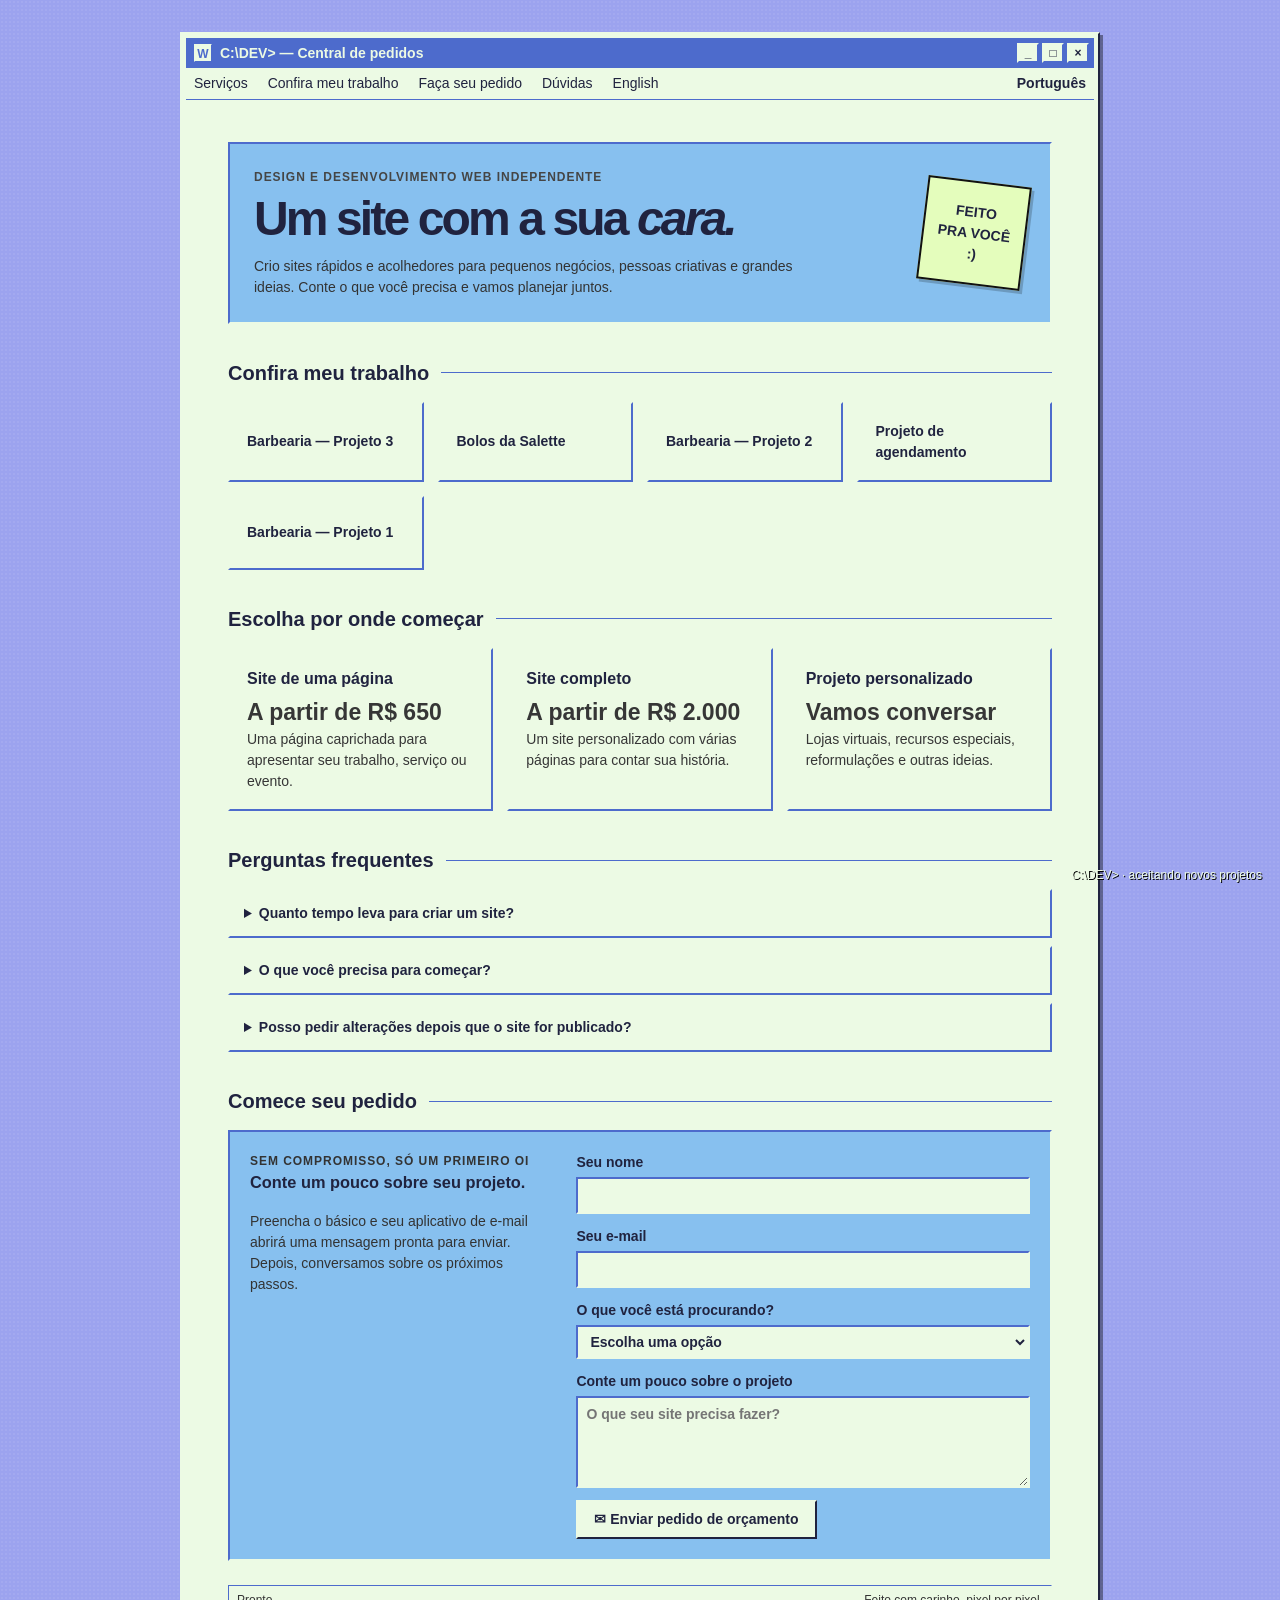
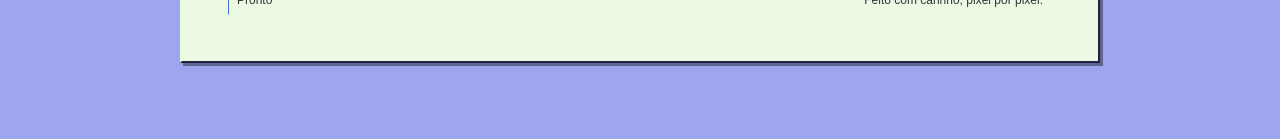
==== pt-br.html @ 657a67aa "origin" ====
<!doctype html>
<html lang="pt-BR">
  <head>
    <meta charset="utf-8" />
    <meta name="viewport" content="width=device-width, initial-scale=1" />
    <meta name="theme-color" content="#9CA3EF" />
    <title>C:\DEV&gt; — Sites personalizados sob encomenda</title>
    <link rel="stylesheet" href="css/styles.css" />
    <script src="js/main.js" defer></script>
  </head>
  <body>
    <div class="window">
      <header class="titlebar">
        <div class="title">
          <span class="title-icon" aria-hidden="true">W</span>
          <span>C:\DEV&gt; — Central de pedidos</span>
        </div>
        <div class="window-controls" aria-hidden="true">
          <span>_</span><span>□</span><span>×</span>
        </div>
      </header>
      <nav class="menubar" aria-label="Navegação principal">
        <a href="#services">Serviços</a>
        <a href="#work">Confira meu trabalho</a>
        <a href="#order">Faça seu pedido</a>
        <a href="#faq">Dúvidas</a>
        <a href="index.html?lang=en" lang="en">English</a>
        <a class="language-switch" href="pt-br.html?lang=pt-BR" lang="pt-BR" aria-current="page">Português</a>
      </nav>

      <main>
        <section class="hero" aria-labelledby="hero-title">
          <div>
            <p class="eyebrow">Design e desenvolvimento web independente</p>
            <h1 id="hero-title">Um site com a sua <em>cara.</em></h1>
            <p>
              Crio sites rápidos e acolhedores para pequenos negócios, pessoas
              criativas e grandes ideias. Conte o que você precisa e vamos
              planejar juntos.
            </p>
          </div>
          <div class="hero-sticker" aria-label="Feito para você">
            FEITO<br />PRA VOCÊ<br />:)
          </div>
        </section>

        <section class="section" id="work" aria-labelledby="work-title">
          <div class="section-heading">
            <h2 id="work-title">Confira meu trabalho</h2>
          </div>
          <div class="work-grid">
            <a class="work-item" href="https://silvamike1710-oss.github.io/barbershop-3/#" target="_blank" rel="noopener noreferrer">
              Barbearia — Projeto 3
            </a>
            <a class="work-item" href="https://silvamike1710-oss.github.io/BolosDaSalette/" target="_blank" rel="noopener noreferrer">
              Bolos da Salette
            </a>
            <a class="work-item" href="https://silvamike1710-oss.github.io/barbershop-2/" target="_blank" rel="noopener noreferrer">
              Barbearia — Projeto 2
            </a>
            <a class="work-item" href="https://silvamike1710-oss.github.io/scheduling-project/#agendar" target="_blank" rel="noopener noreferrer">
              Projeto de agendamento
            </a>
            <a class="work-item" href="https://silvamike1710-oss.github.io/barbershop-1/" target="_blank" rel="noopener noreferrer">
              Barbearia — Projeto 1
            </a>
          </div>
        </section>

        <section class="section" id="services" aria-labelledby="services-title">
          <div class="section-heading">
            <h2 id="services-title">Escolha por onde começar</h2>
          </div>
          <div class="packages">
            <article class="package">
              <h3>Site de uma página</h3>
              <p class="price">A partir de R$ 650</p>
              <p>Uma página caprichada para apresentar seu trabalho, serviço ou evento.</p>
            </article>
            <article class="package">
              <h3>Site completo</h3>
              <p class="price">A partir de R$ 2.000</p>
              <p>Um site personalizado com várias páginas para contar sua história.</p>
            </article>
            <article class="package">
              <h3>Projeto personalizado</h3>
              <p class="price">Vamos conversar</p>
              <p>Lojas virtuais, recursos especiais, reformulações e outras ideias.</p>
            </article>
          </div>
        </section>

        <section class="section" id="faq" aria-labelledby="faq-title">
          <div class="section-heading">
            <h2 id="faq-title">Perguntas frequentes</h2>
          </div>
          <div class="faq-list">
            <details class="faq-item">
              <summary>Quanto tempo leva para criar um site?</summary>
              <p>A maioria dos projetos leva de 2 a 4 semanas, dependendo do escopo e da rapidez para recebermos o conteúdo e o retorno.</p>
            </details>
            <details class="faq-item">
              <summary>O que você precisa para começar?</summary>
              <p>Um resumo dos seus objetivos, das páginas ou recursos necessários e dos textos, imagens ou materiais da sua marca que já tiver.</p>
            </details>
            <details class="faq-item">
              <summary>Posso pedir alterações depois que o site for publicado?</summary>
              <p>Sim. Vamos revisar o site final juntos, e você pode conversar comigo sobre atualizações ou suporte contínuo quando precisar.</p>
            </details>
          </div>
        </section>

        <section class="section" id="order" aria-labelledby="order-title">
          <div class="section-heading">
            <h2 id="order-title">Comece seu pedido</h2>
          </div>
          <div class="order-panel">
            <div class="order-copy">
              <p class="eyebrow">Sem compromisso, só um primeiro oi</p>
              <h3>Conte um pouco sobre seu projeto.</h3>
              <p>
                Preencha o básico e seu aplicativo de e-mail abrirá uma mensagem
                pronta para enviar. Depois, conversamos sobre os próximos passos.
              </p>
            </div>
            <form id="order-form">
              <label>
                Seu nome
                <input name="name" autocomplete="name" required />
              </label>
              <label>
                Seu e-mail
                <input name="email" type="email" autocomplete="email" required />
              </label>
              <label>
                O que você está procurando?
                <select name="package" required>
                  <option value="">Escolha uma opção</option>
                  <option>Site de uma página</option>
                  <option>Site completo</option>
                  <option>Projeto personalizado</option>
                </select>
              </label>
              <label>
                Conte um pouco sobre o projeto
                <textarea name="details" placeholder="O que seu site precisa fazer?" required></textarea>
              </label>
              <button class="button" type="submit">✉ Enviar pedido de orçamento</button>
            </form>
          </div>
        </section>

        <footer class="statusbar">
          <span>Pronto</span>
          <span>Feito com carinho, pixel por pixel.</span>
        </footer>
      </main>
    </div>
    <div class="desktop-note">C:\DEV&gt; · aceitando novos projetos</div>
  </body>
</html>
---- css/styles.css ----
:root {
        color-scheme: light;
        --desktop: #9CA3EF;
        --gray: #ECFAE4;
        --dark: #4D6BCC;
        --white: #ECFAE4;
        --navy: #4D6BCC;
        --sky: #87C0EF;
        --lime: #E4FDBC;
        --ink: #20233F;
      }

      * {
        box-sizing: border-box;
      }

      body {
        min-height: 100vh;
        margin: 0;
        padding: 32px 18px 76px;
        background-color: var(--desktop);
        background-image: radial-gradient(#ffffff12 1px, transparent 1px);
        background-size: 4px 4px;
        color: var(--ink);
        font-family: "MS Sans Serif", Tahoma, Geneva, sans-serif;
        font-size: 14px;
        line-height: 1.5;
      }

      button,
      input,
      select,
      textarea {
        font: inherit;
      }

      .window {
        width: min(100%, 920px);
        margin: 0 auto;
        padding: 4px;
        background: var(--gray);
        border: 2px solid;
        border-color: var(--white) var(--ink) var(--ink) var(--white);
        box-shadow: 3px 3px 0 #0006;
      }

      .titlebar {
        display: flex;
        align-items: center;
        justify-content: space-between;
        min-height: 30px;
        padding: 3px 5px 3px 8px;
        background: var(--navy);
        color: var(--white);
        font-weight: 700;
      }

      .title {
        display: flex;
        align-items: center;
        gap: 8px;
      }

      .title-icon {
        display: inline-grid;
        width: 18px;
        height: 18px;
        place-items: center;
        background: var(--gray);
        color: var(--navy);
        border: 1px solid;
        border-color: var(--white) var(--dark) var(--dark) var(--white);
        font-size: 12px;
      }

      .window-controls {
        display: flex;
        gap: 3px;
      }

      .window-controls span {
        display: grid;
        width: 22px;
        height: 20px;
        place-items: center;
        background: var(--gray);
        border: 2px solid;
        border-color: var(--white) var(--dark) var(--dark) var(--white);
        color: var(--ink);
        font-size: 12px;
        line-height: 1;
      }

      .menubar {
        display: flex;
        flex-wrap: wrap;
        gap: 20px;
        padding: 5px 8px;
        border-bottom: 1px solid var(--dark);
      }

      .language-switch {
        margin-left: auto;
      }

      .menubar a[aria-current="page"] {
        font-weight: 700;
      }

      .menubar a {
        color: var(--ink);
        text-decoration: none;
      }

      .menubar a:hover {
        text-decoration: underline;
      }

      main {
        padding: clamp(20px, 5vw, 42px);
      }

      .hero {
        display: grid;
        grid-template-columns: 1fr auto;
        align-items: center;
        gap: 24px;
        padding: 24px;
        background: var(--sky);
        border: 2px solid;
        border-color: var(--dark) var(--white) var(--white) var(--dark);
      }

      .eyebrow {
        margin: 0 0 8px;
        color: #454545;
        font-size: 12px;
        font-weight: 700;
        letter-spacing: 0.08em;
        text-transform: uppercase;
      }

      h1,
      h2,
      h3,
      p {
        margin-top: 0;
      }

      h1 {
        max-width: 550px;
        margin-bottom: 12px;
        font-size: clamp(30px, 5vw, 48px);
        letter-spacing: -0.06em;
        line-height: 1.04;
      }

      .hero p:last-child {
        max-width: 540px;
        margin-bottom: 0;
        color: #333;
      }

      .hero-sticker {
        display: grid;
        width: 104px;
        height: 104px;
        place-items: center;
        padding: 10px;
        transform: rotate(7deg);
        background: var(--lime);
        border: 2px solid #111;
        box-shadow: 3px 3px 0 #0003;
        font-weight: 700;
        text-align: center;
      }

      .section {
        margin-top: 34px;
      }

      .section-heading {
        display: flex;
        align-items: center;
        gap: 12px;
        margin-bottom: 14px;
      }

      .section-heading h2 {
        margin: 0;
        font-size: 20px;
      }

      .section-heading::after {
        height: 1px;
        flex: 1;
        background: var(--dark);
        box-shadow: 0 1px var(--white);
        content: "";
      }

      .packages {
        display: grid;
        grid-template-columns: repeat(3, minmax(0, 1fr));
        gap: 14px;
      }

      .work-grid {
        display: grid;
        grid-template-columns: repeat(auto-fit, minmax(min(100%, 180px), 1fr));
        gap: 14px;
      }

      .work-item {
        min-height: 74px;
        display: flex;
        align-items: center;
        padding: 17px;
        background: var(--gray);
        border: 2px solid;
        border-color: var(--white) var(--dark) var(--dark) var(--white);
        color: var(--ink);
        font-weight: 700;
        text-decoration: none;
      }

      .work-item:hover {
        background: var(--lime);
        text-decoration: underline;
      }

      .work-item:focus-visible {
        outline: 2px dotted var(--navy);
        outline-offset: 3px;
      }

      .package {
        padding: 17px;
        background: var(--gray);
        border: 2px solid;
        border-color: var(--white) var(--dark) var(--dark) var(--white);
      }

      .package h3 {
        margin-bottom: 4px;
        font-size: 16px;
      }

      .price {
        margin-bottom: 10px;
        color: var(--navy);
        font-size: 23px;
        font-weight: 700;
      }

      .price small {
        color: #444;
        font-size: 12px;
        font-weight: 400;
      }

      .package p {
        margin-bottom: 0;
        color: #363636;
      }

      .faq-list {
        display: grid;
        gap: 8px;
      }

      .faq-item {
        padding: 12px 14px;
        background: var(--gray);
        border: 2px solid;
        border-color: var(--white) var(--dark) var(--dark) var(--white);
      }

      .faq-item summary {
        font-weight: 700;
        cursor: pointer;
      }

      .faq-item p {
        margin: 10px 0 0;
        color: #363636;
      }

      .order-panel {
        display: grid;
        grid-template-columns: 0.8fr 1.2fr;
        gap: 24px;
        padding: 20px;
        background: var(--sky);
        border: 2px solid;
        border-color: var(--dark) var(--white) var(--white) var(--dark);
      }

      .order-copy p {
        margin-bottom: 0;
        color: #333;
      }

      form {
        display: grid;
        gap: 12px;
      }

      label {
        display: grid;
        gap: 4px;
        font-weight: 700;
      }

      input,
      select,
      textarea {
        width: 100%;
        min-height: 34px;
        padding: 6px 8px;
        background: var(--white);
        border: 2px solid;
        border-color: var(--dark) var(--white) var(--white) var(--dark);
        border-radius: 0;
        color: var(--ink);
      }

      textarea {
        min-height: 92px;
        resize: vertical;
      }

      input:focus,
      select:focus,
      textarea:focus {
        outline: 2px dotted var(--navy);
        outline-offset: 2px;
      }

      .button {
        justify-self: start;
        min-height: 38px;
        padding: 7px 16px;
        background: var(--gray);
        border: 2px solid;
        border-color: var(--white) var(--ink) var(--ink) var(--white);
        border-radius: 0;
        color: var(--ink);
        font-weight: 700;
        cursor: pointer;
      }

      .button:active {
        border-color: var(--ink) var(--white) var(--white) var(--ink);
      }

      .statusbar {
        display: flex;
        justify-content: space-between;
        gap: 12px;
        margin-top: 24px;
        padding: 5px 8px;
        border: 1px solid;
        border-color: var(--dark) var(--white) var(--white) var(--dark);
        color: #333;
        font-size: 12px;
      }

      .desktop-note {
        position: fixed;
        right: 18px;
        bottom: 16px;
        color: var(--white);
        font-size: 12px;
        text-shadow: 1px 1px #000;
      }

      @media (max-width: 650px) {
        body {
          padding: 12px 8px 54px;
        }

        .hero {
          grid-template-columns: 1fr;
        }

        .hero-sticker {
          width: 82px;
          height: 82px;
        }

        .packages,
        .order-panel {
          grid-template-columns: 1fr;
        }

        main {
          padding: 18px 12px;
        }
      }
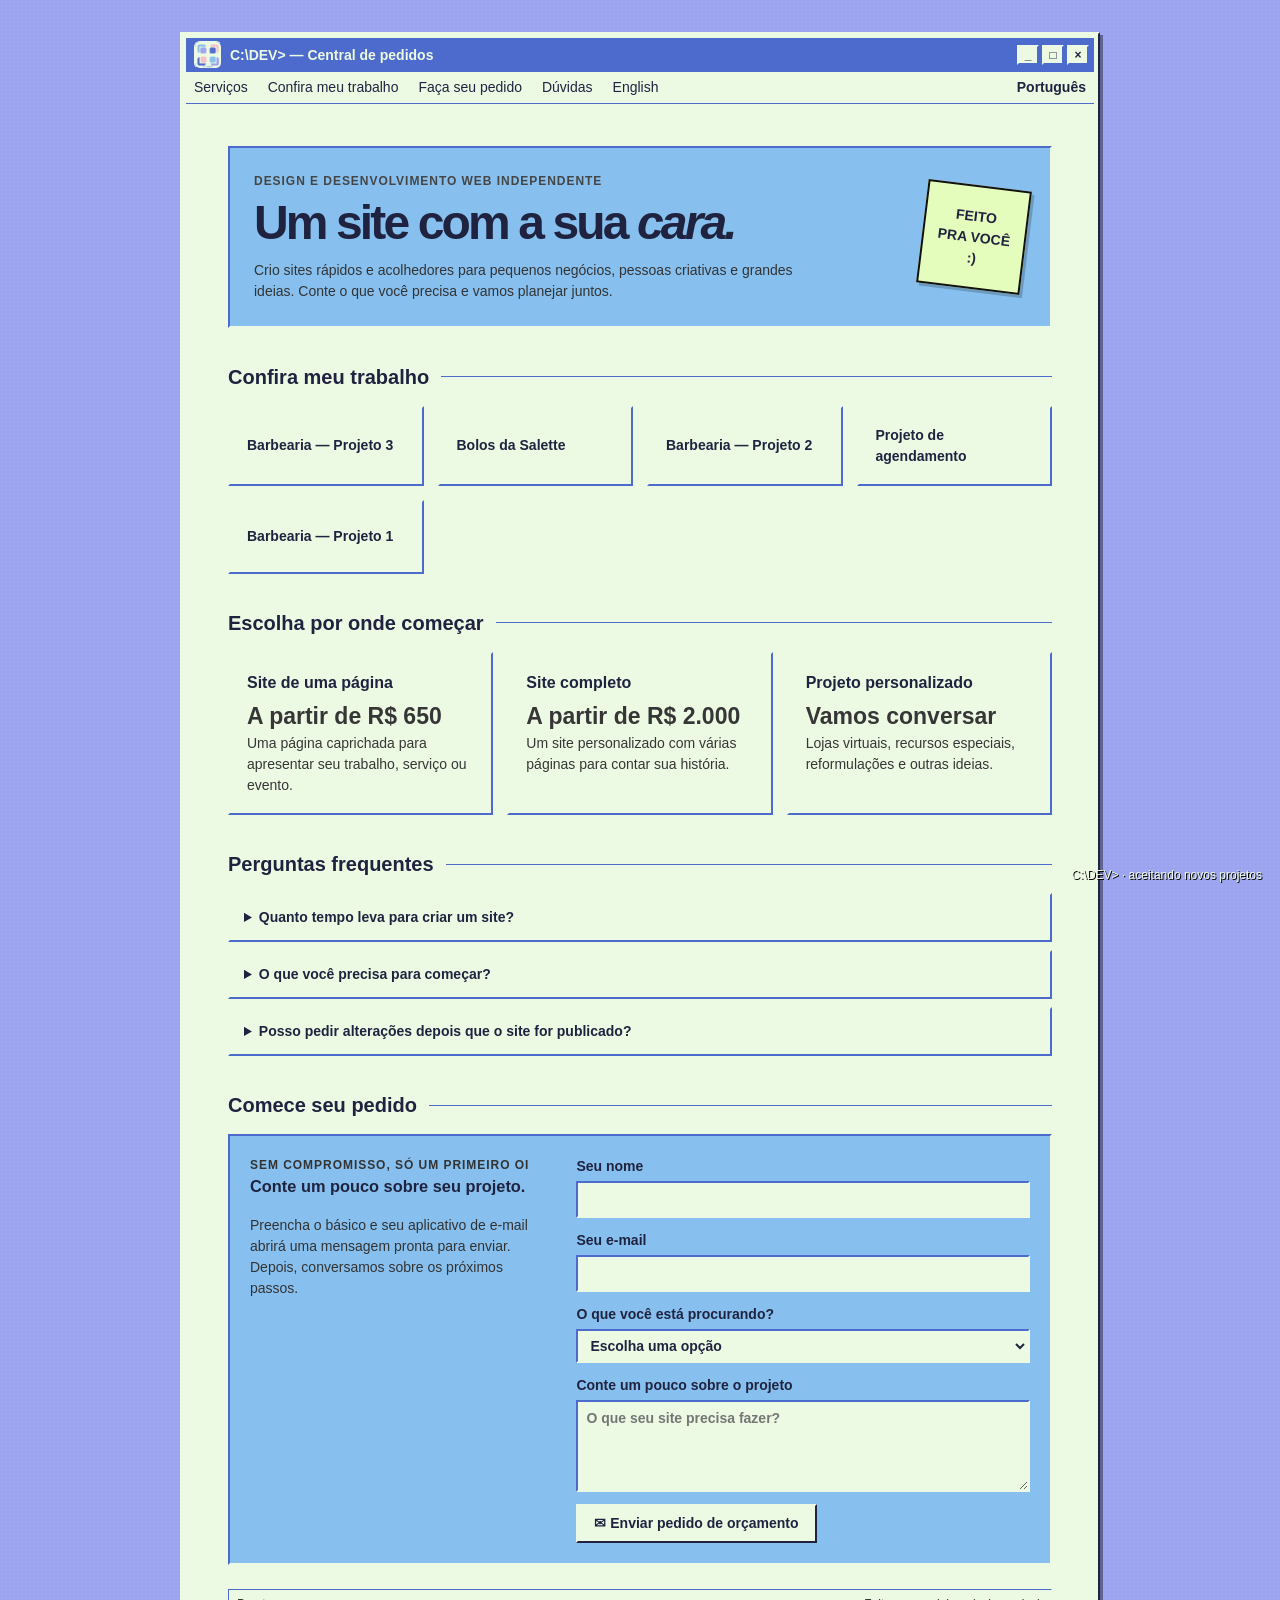
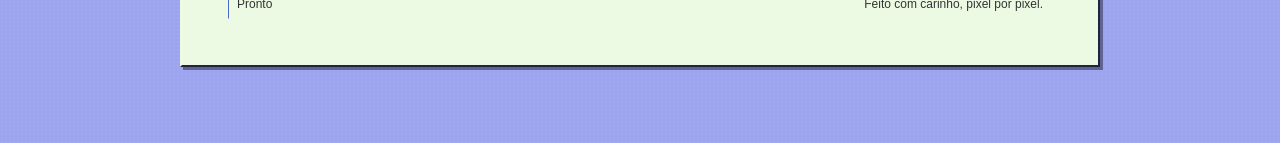
==== commit 183c8b86: "added icon" ====
--- a/pt-br.html
+++ b/pt-br.html
@@ -5,6 +5,7 @@
     <meta name="viewport" content="width=device-width, initial-scale=1" />
     <meta name="theme-color" content="#9CA3EF" />
     <title>C:\DEV&gt; — Sites personalizados sob encomenda</title>
+    <link rel="icon" type="image/png" href="img/CDEV-2.png" />
     <link rel="stylesheet" href="css/styles.css" />
     <script src="js/main.js" defer></script>
   </head>
@@ -12,7 +13,7 @@
     <div class="window">
       <header class="titlebar">
         <div class="title">
-          <span class="title-icon" aria-hidden="true">W</span>
+          <img class="title-icon" src="img/CDEV-2.png" alt="" aria-hidden="true" />
           <span>C:\DEV&gt; — Central de pedidos</span>
         </div>
         <div class="window-controls" aria-hidden="true">
--- a/css/styles.css
+++ b/css/styles.css
@@ -62,10 +62,11 @@
       }
 
       .title-icon {
-        display: inline-grid;
-        width: 18px;
-        height: 18px;
-        place-items: center;
+        display: block;
+        width: 28px;
+        height: 28px;
+        object-fit: cover;
+        border-radius: 6px;
         background: var(--gray);
         color: var(--navy);
         border: 1px solid;
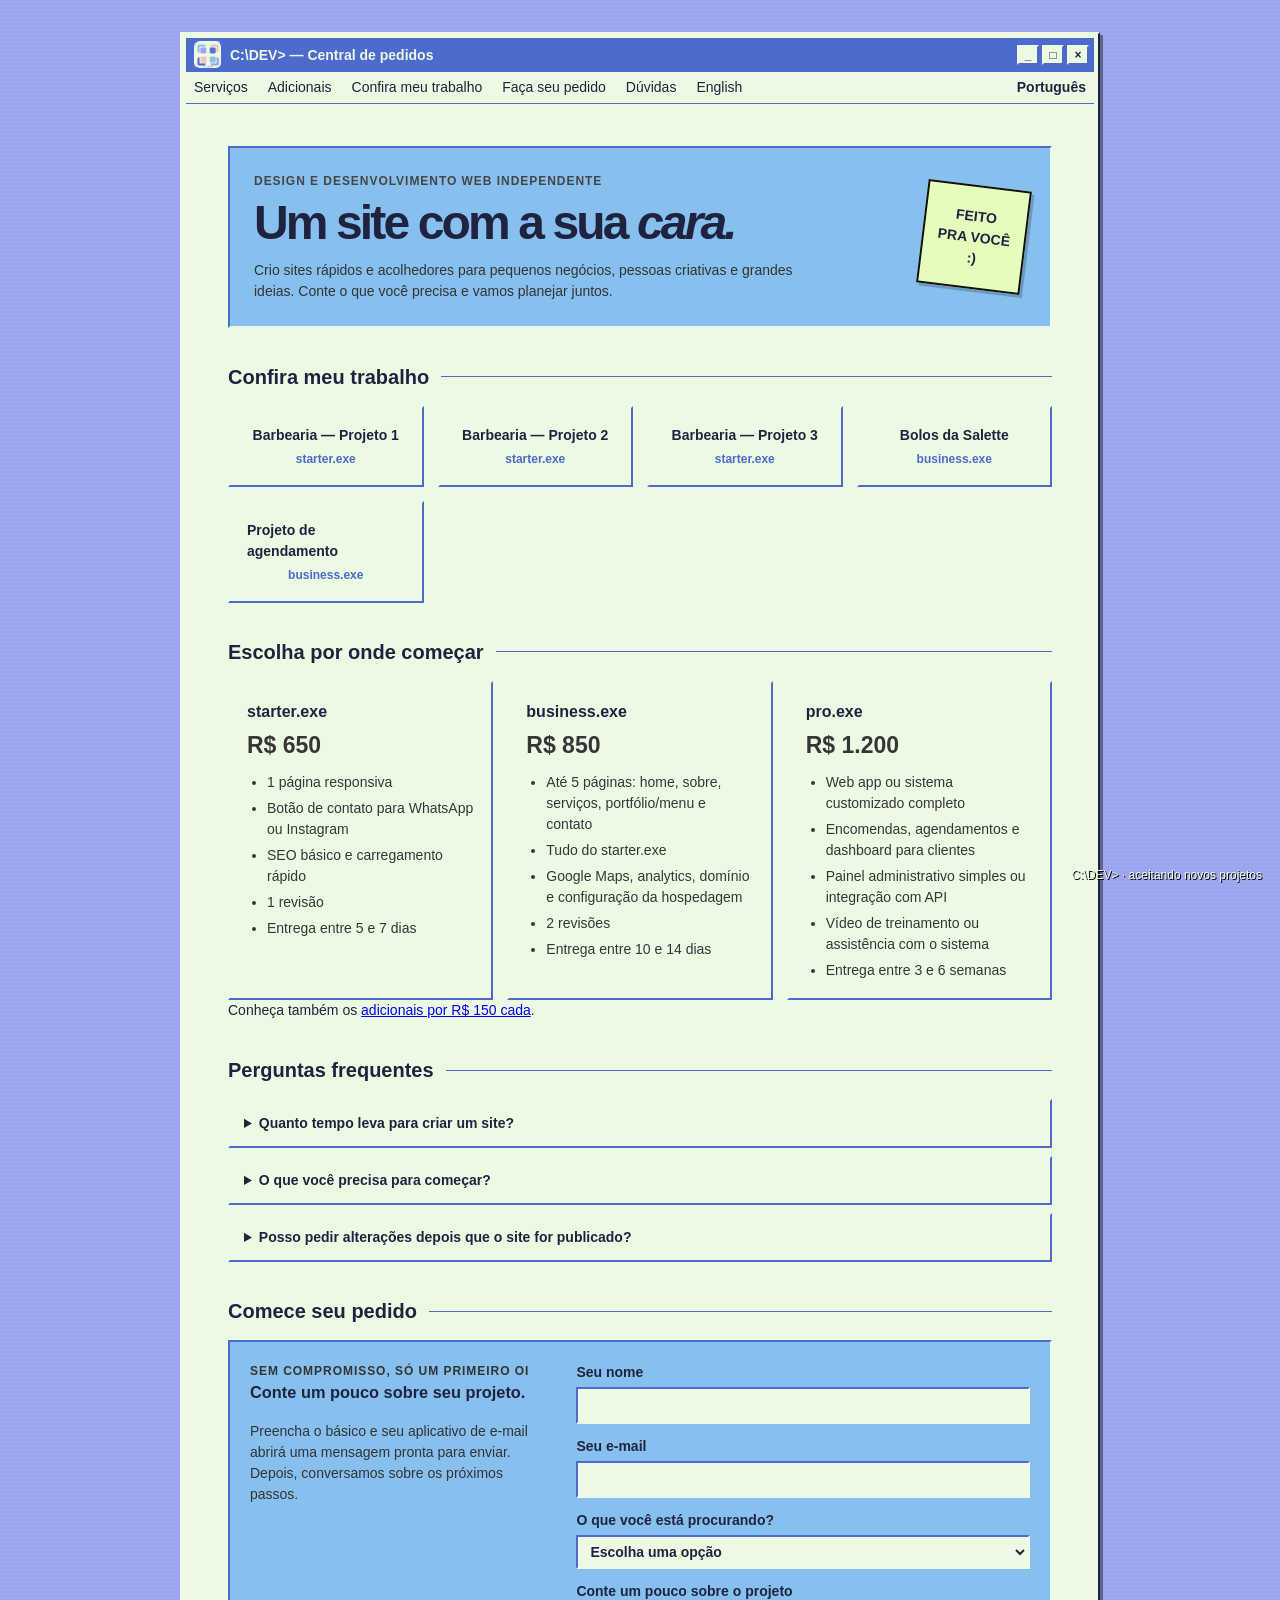
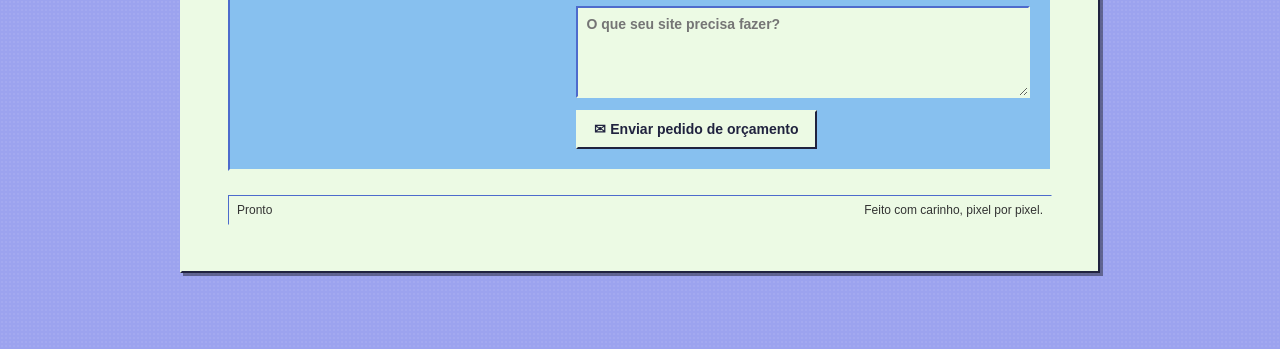
==== commit 7d50f190: "adding price tiers" ====
--- a/pt-br.html
+++ b/pt-br.html
@@ -22,6 +22,7 @@
       </header>
       <nav class="menubar" aria-label="Navegação principal">
         <a href="#services">Serviços</a>
+        <a href="addons.html">Adicionais</a>
         <a href="#work">Confira meu trabalho</a>
         <a href="#order">Faça seu pedido</a>
         <a href="#faq">Dúvidas</a>
@@ -50,20 +51,25 @@
             <h2 id="work-title">Confira meu trabalho</h2>
           </div>
           <div class="work-grid">
+            <a class="work-item" href="https://silvamike1710-oss.github.io/barbershop-1/" target="_blank" rel="noopener noreferrer">
+              <span>Barbearia — Projeto 1</span>
+              <span class="work-tier">starter.exe</span>
+            </a>
+            <a class="work-item" href="https://silvamike1710-oss.github.io/barbershop-2/" target="_blank" rel="noopener noreferrer">
+              <span>Barbearia — Projeto 2</span>
+              <span class="work-tier">starter.exe</span>
+            </a>
             <a class="work-item" href="https://silvamike1710-oss.github.io/barbershop-3/#" target="_blank" rel="noopener noreferrer">
-              Barbearia — Projeto 3
+              <span>Barbearia — Projeto 3</span>
+              <span class="work-tier">starter.exe</span>
             </a>
             <a class="work-item" href="https://silvamike1710-oss.github.io/BolosDaSalette/" target="_blank" rel="noopener noreferrer">
-              Bolos da Salette
-            </a>
-            <a class="work-item" href="https://silvamike1710-oss.github.io/barbershop-2/" target="_blank" rel="noopener noreferrer">
-              Barbearia — Projeto 2
+              <span>Bolos da Salette</span>
+              <span class="work-tier">business.exe</span>
             </a>
             <a class="work-item" href="https://silvamike1710-oss.github.io/scheduling-project/#agendar" target="_blank" rel="noopener noreferrer">
-              Projeto de agendamento
-            </a>
-            <a class="work-item" href="https://silvamike1710-oss.github.io/barbershop-1/" target="_blank" rel="noopener noreferrer">
-              Barbearia — Projeto 1
+              <span>Projeto de agendamento</span>
+              <span class="work-tier">business.exe</span>
             </a>
           </div>
         </section>
@@ -74,21 +80,40 @@
           </div>
           <div class="packages">
             <article class="package">
-              <h3>Site de uma página</h3>
-              <p class="price">A partir de R$ 650</p>
-              <p>Uma página caprichada para apresentar seu trabalho, serviço ou evento.</p>
+              <h3>starter.exe</h3>
+              <p class="price">R$ 650</p>
+              <ul>
+                <li>1 página responsiva</li>
+                <li>Botão de contato para WhatsApp ou Instagram</li>
+                <li>SEO básico e carregamento rápido</li>
+                <li>1 revisão</li>
+                <li>Entrega entre 5 e 7 dias</li>
+              </ul>
             </article>
             <article class="package">
-              <h3>Site completo</h3>
-              <p class="price">A partir de R$ 2.000</p>
-              <p>Um site personalizado com várias páginas para contar sua história.</p>
+              <h3>business.exe</h3>
+              <p class="price">R$ 850</p>
+              <ul>
+                <li>Até 5 páginas: home, sobre, serviços, portfólio/menu e contato</li>
+                <li>Tudo do starter.exe</li>
+                <li>Google Maps, analytics, domínio e configuração da hospedagem</li>
+                <li>2 revisões</li>
+                <li>Entrega entre 10 e 14 dias</li>
+              </ul>
             </article>
             <article class="package">
-              <h3>Projeto personalizado</h3>
-              <p class="price">Vamos conversar</p>
-              <p>Lojas virtuais, recursos especiais, reformulações e outras ideias.</p>
+              <h3>pro.exe</h3>
+              <p class="price">R$ 1.200</p>
+              <ul>
+                <li>Web app ou sistema customizado completo</li>
+                <li>Encomendas, agendamentos e dashboard para clientes</li>
+                <li>Painel administrativo simples ou integração com API</li>
+                <li>Vídeo de treinamento ou assistência com o sistema</li>
+                <li>Entrega entre 3 e 6 semanas</li>
+              </ul>
             </article>
           </div>
+          <p>Conheça também os <a href="addons.html">adicionais por R$ 150 cada</a>.</p>
         </section>
 
         <section class="section" id="faq" aria-labelledby="faq-title">
@@ -137,9 +162,10 @@
                 O que você está procurando?
                 <select name="package" required>
                   <option value="">Escolha uma opção</option>
-                  <option>Site de uma página</option>
-                  <option>Site completo</option>
-                  <option>Projeto personalizado</option>
+                  <option>starter.exe — R$ 650</option>
+                  <option>business.exe — R$ 850</option>
+                  <option>pro.exe — R$ 1.200</option>
+                  <option>Adicionais</option>
                 </select>
               </label>
               <label>
--- a/css/styles.css
+++ b/css/styles.css
@@ -215,7 +215,10 @@
       .work-item {
         min-height: 74px;
         display: flex;
+        flex-direction: column;
         align-items: center;
+        justify-content: center;
+        gap: 4px;
         padding: 17px;
         background: var(--gray);
         border: 2px solid;
@@ -223,6 +226,11 @@
         color: var(--ink);
         font-weight: 700;
         text-decoration: none;
+      }
+
+      .work-tier {
+        color: var(--navy);
+        font-size: 12px;
       }
 
       .work-item:hover {
@@ -263,6 +271,16 @@
       .package p {
         margin-bottom: 0;
         color: #363636;
+      }
+
+      .package ul {
+        margin: 10px 0 0;
+        padding-left: 20px;
+        color: #363636;
+      }
+
+      .package li + li {
+        margin-top: 5px;
       }
 
       .faq-list {
